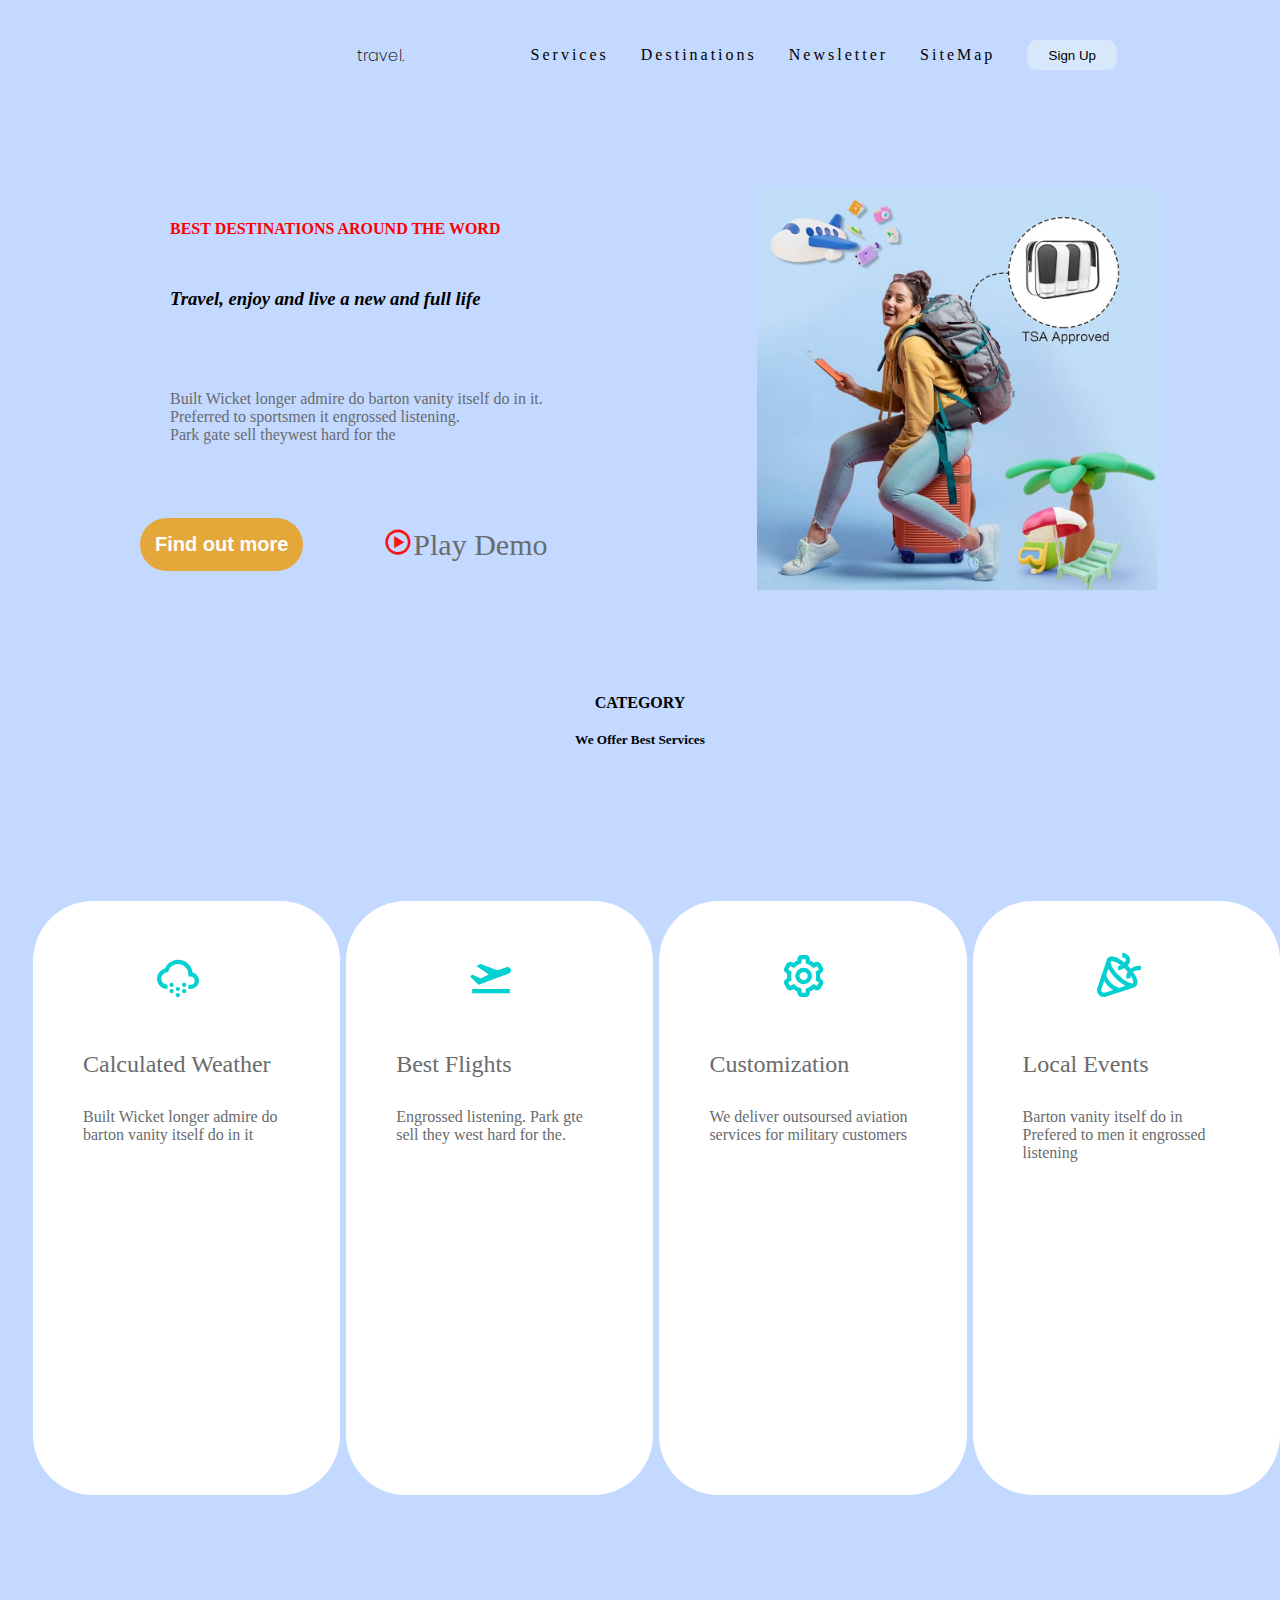
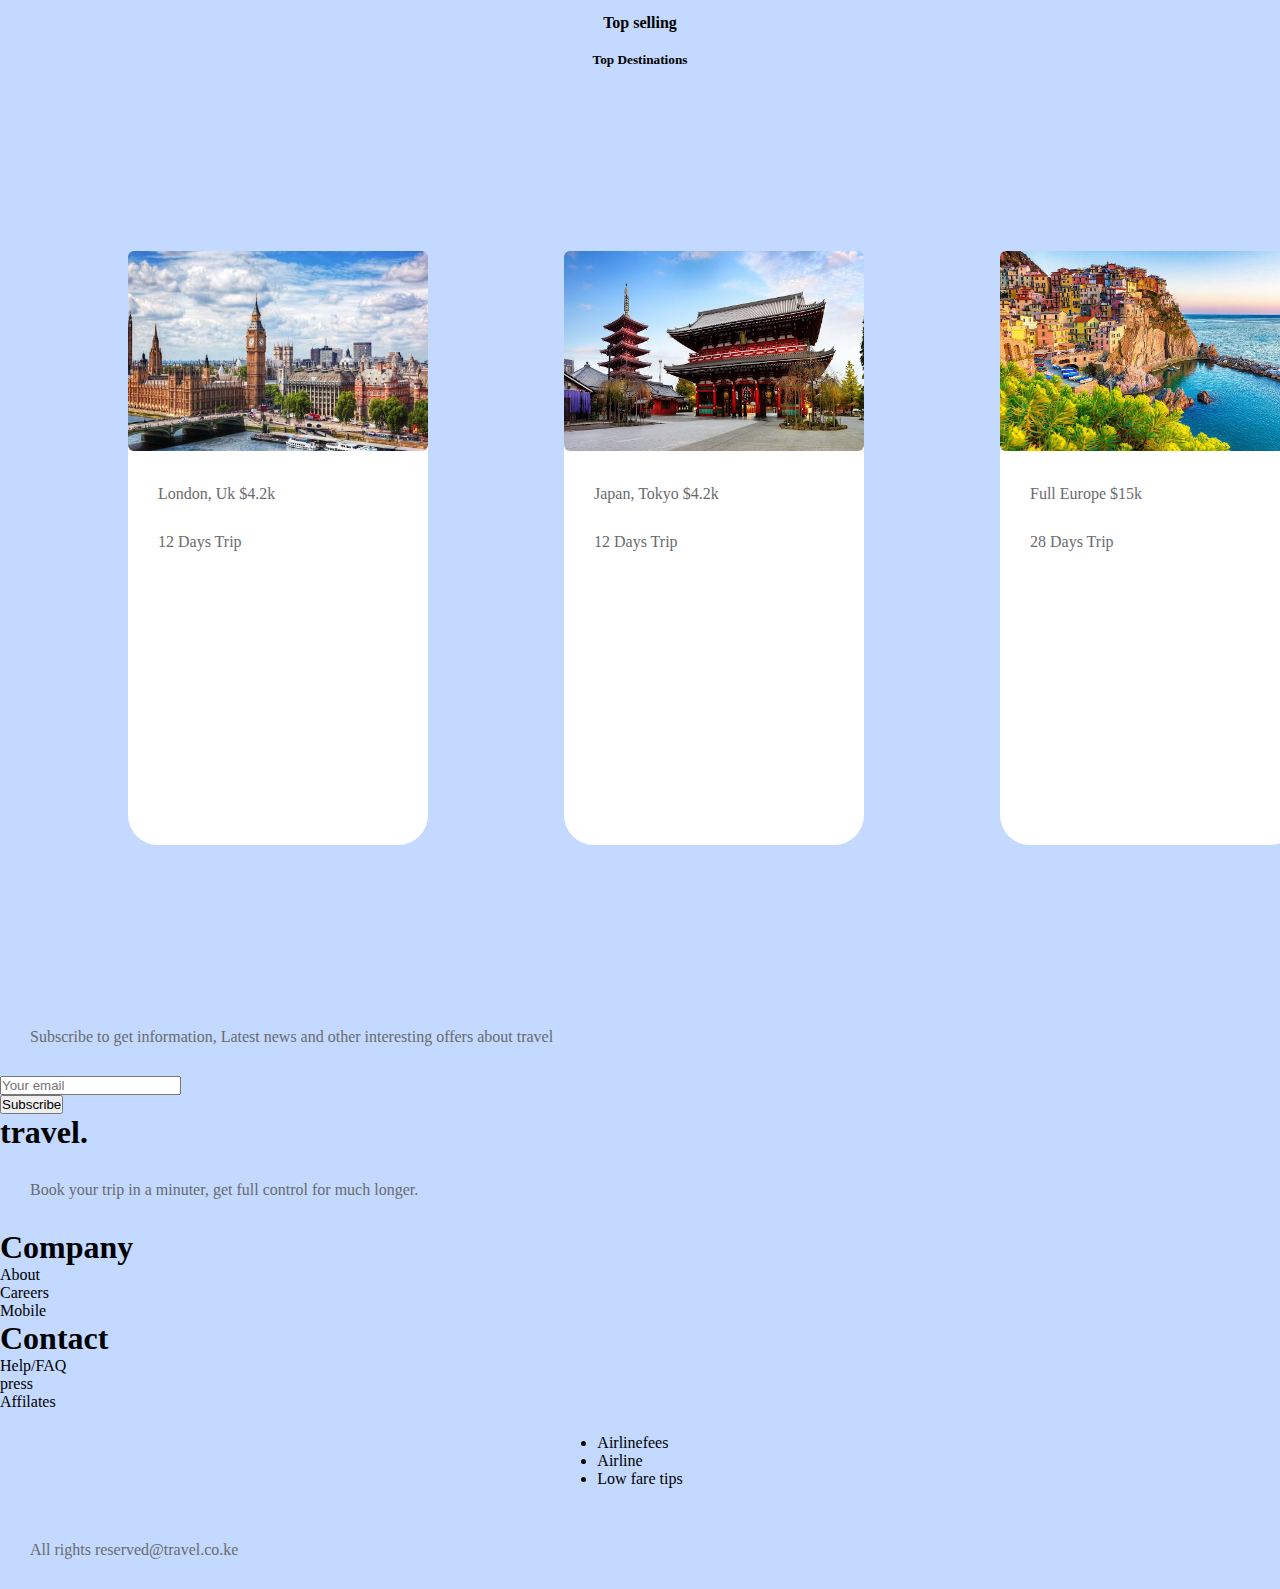
==== index.html @ fa9a8e05 "initial commit" ====
<!DOCTYPE html>
<html lang="en">
  <head>
    <meta charset="UTF-8">
    <meta name="viewport" content="width=device-width, initial-scale=1.0">
    <link rel="stylesheet" href="style.css">
    <link href='https://unpkg.com/boxicons@2.1.4/css/boxicons.min.css' rel='stylesheet'>
    <title>Travel</title>
  </head>
  <body>
    <header>
      <div class="main-nav">
        <div class="logo">
          <span>travel.</span>
        </div>
        <div class="nav-list">
        <div class="list"><a href="#">Services</a></div>
        <div class="list"><a href="#">Destinations</a></div>
        <div class="list"><a href="#">Newsletter</a></div>
        <div><a href="#">SiteMap</a></div>
        <div class="nav-btn">
          <button class="nbtn">Sign Up</button>
        </div>
        </div>
      </div>
    </header>
    <div class="main">
      <div class="content" id="">
        <p class="slogan">BEST DESTINATIONS AROUND THE WORD</p>
      <h3>Travel, enjoy and live a new and full life</h3>
      <p class="info">
        Built Wicket longer admire do barton vanity itself do in it.<br />
        Preferred to sportsmen it engrossed listening.<br />
        Park gate sell theywest hard for the
      </p>
      <div class="more">
        <button class="btn-more">Find out more</button>
        <p class="icon"><i class='bx bx-play-circle bx-flip-vertical' style='color:#fb1212'  ></i>Play Demo</p>
      </div>
      </div>
      <div class="pic"></div>
      <img src="travel.jpg" alt="tr">
    </div>
    </div>
    <div class="category">
      <h4>CATEGORY</h4>
      <h5>We Offer Best Services</h5>
      <div class="cards-category">
        <div class="cards">
          <i class='bx bx-cloud-snow'></i>
          <h2>Calculated Weather</h2>
          <p>Built Wicket longer admire do barton vanity itself do in it</p>
        </div>
        <div class="cards">
          <i class='bx bxs-plane-take-off'></i>
          <h2>Best Flights</h2>
          <p>Engrossed listening. Park gte sell they west hard for the.</p>
        </div>
        <div class="cards">
          <i class='bx bx-cog' ></i>
          <h2>Customization</h2>
          <p>We deliver outsoursed aviation services for military customers</p>
        </div>
        <div class="cards">
          <i class='bx bx-party' ></i>
          <h2>Local Events</h2>
          <p>
            Barton vanity itself do in <br />
            Prefered to men it engrossed listening
          </p>
        </div>
      </div>
    </div>
    <div class="destination">
      <h4>Top selling</h4>
      <h5>Top Destinations</h5>
      <div class="cards-destination">
        <div class="city">
          <div class="town">
            <img src="uk.jpeg" alt="uk" />
            <p>London, Uk <span>$4.2k</span></p>
          <p>12 Days Trip</p>
          </div>
        </div>
        <div class="city">
          <div class="town">
            <img src="tokyo.jpg" alt="tokyo">
            <p >Japan, Tokyo <span >$4.2k</span></p>
          <p>12 Days Trip</p>
          </div>
        </div>
        <div class="city">
          <div class="town">
            <img src="europe.jpg" alt="europe">
            <p>Full Europe <span>$15k</span></p>
          <p>28 Days Trip</p>
          </div>
        </div>
      </div>
    </div>
    <div class="subscribe">
      <p class="sub">
        Subscribe to get information, Latest news and other interesting offers
        about travel
      </p>
      <input type="text" placeholder="Your email" />
      <div class="btn">
        <button class="Sub-btn">Subscribe</button>
      </div>
    </div>
    <footer>
      <div class="log">
        <h1>travel.</h1>
        <p class="footer">
          Book your trip in a minuter, get full control for much longer.
        </p>
      </div>
      <div class="company">
        <h1>Company</h1>
        <ul>
          <li><a href="#">About</a></li>
          <li><a href="#">Careers</a></li>
          <li><a href="#">Mobile</a></li>
        </ul>
      </div>
      <div class="contact">
        <h1>Contact</h1>
        <ul>
          <li><a href="#">Help/FAQ</a></li>
          <li><a href="#">press</a></li>
          <li><a href="#">Affilates</a></li>
        </ul>
      </div>
      <div class="more">
        <ul>
          <li><a href="#">Airlinefees</a></li>
          <li><a href="#">Airline</a></li>
          <li><a href="#">Low fare tips</a></li>
        </ul>
      </div>
      <p class="pfoot">All rights reserved@travel.co.ke</p>
    </footer>
  </body>
</html>
---- style.css ----
@import url('https://fonts.googleapis.com/css2?family=Playwrite+CU:wght@100..400&family=Poppins:ital,wght@0,100;0,200;0,300;0,400;0,500;0,600;0,700;0,800;0,900;1,100;1,200;1,300;1,400;1,500;1,600;1,700;1,800;1,900&display=swap');
*{
   box-sizing: border-box;
   margin: 0;
   padding: 0; 
}
body{
    background-color: #C3D9FF;
}
a{
    text-decoration: none;
    color: black;
}
header{
    
    height: 80%;
    width: 100vw;
    display: flex;
    align-items: center;
     
}
header .main-nav{
    display: flex;
    align-items: center;
    padding: 40px;
}
header .logo{
    font-family: "Poppins", sans-serif;
    font-weight: 200;
    margin-left: 50%;
    }
header .nav-list{
    display: flex;
    align-items: center;
    letter-spacing: 3px;
    gap: 2em;
    width: 100%;
    margin-left: 20%;
}

.nbtn{
    width: 90px;
    height: 30px;
    border-radius: 10px;
    border: none;
    background-color: #d6e8fa;
}
.main{
    display: flex;
    gap: 90px;
    margin-left: 60px;
    padding: 80px;

}
.slogan {
    color: red;
    margin-bottom: 50px;
    font-weight: 900
}
.icon{
    font-size: 30px;
}
h3{
    margin-bottom: 80px;
    font-style: oblique;
    margin-left: 30px;
}
.info{
    margin-bottom: 50px;
}
.more{
    display: flex;
    align-items: center;
    justify-content: center;
    gap: 50px;  
    height: 100px;
    width: 100%;
}
img{
    height: 400px;
    width: 400px;
}
.btn-more{
    padding: 15px;
    background-color: #e4a83a;
    color: rgb(255, 254, 254);
    font-size: 20px;
    border: none;
    border-radius: 40px;
    font-weight: 900;
}
.category{
    height: 100vh;
    width: 100vw;
}
h4, h5{
    margin-top: 20px;
    text-align: center;
}
.cards-category{
    display: flex;
    align-items: center;
    height: 100vh;
    width: 60%;
    margin-left: 30px;
}
.cards{
    border-radius: 60px;
    height: 66%;
    padding: 20px;
    width: 40%;
    margin-right: 3px;
    margin-left: 3px;
    background-color: rgb(255, 255, 255);
}
.cards i{
    color: rgb(3, 209, 209);
    font-size: 50px;;
    margin: 30px 140px 20px 100px;
}
.cards h2, p{
    font-weight: 200;
    color: rgb(105, 107, 109);
    margin: 30px;
}
.town img{
    height: 200px;
    width: 300px;
    border-radius: 6px;
    
}
.cards-destination{
    display: flex;
    align-items: center;
    height: 100vh;
    width: 100vw;
    margin: 30px 0 0 0;
}
.city{
    height: 66%;
    width: 300px;
    margin-right: 8px;
    margin-left: 8px;
    background-color: rgb(255, 255, 255);
    margin-left: 10%;
    border-radius: 30px;
}
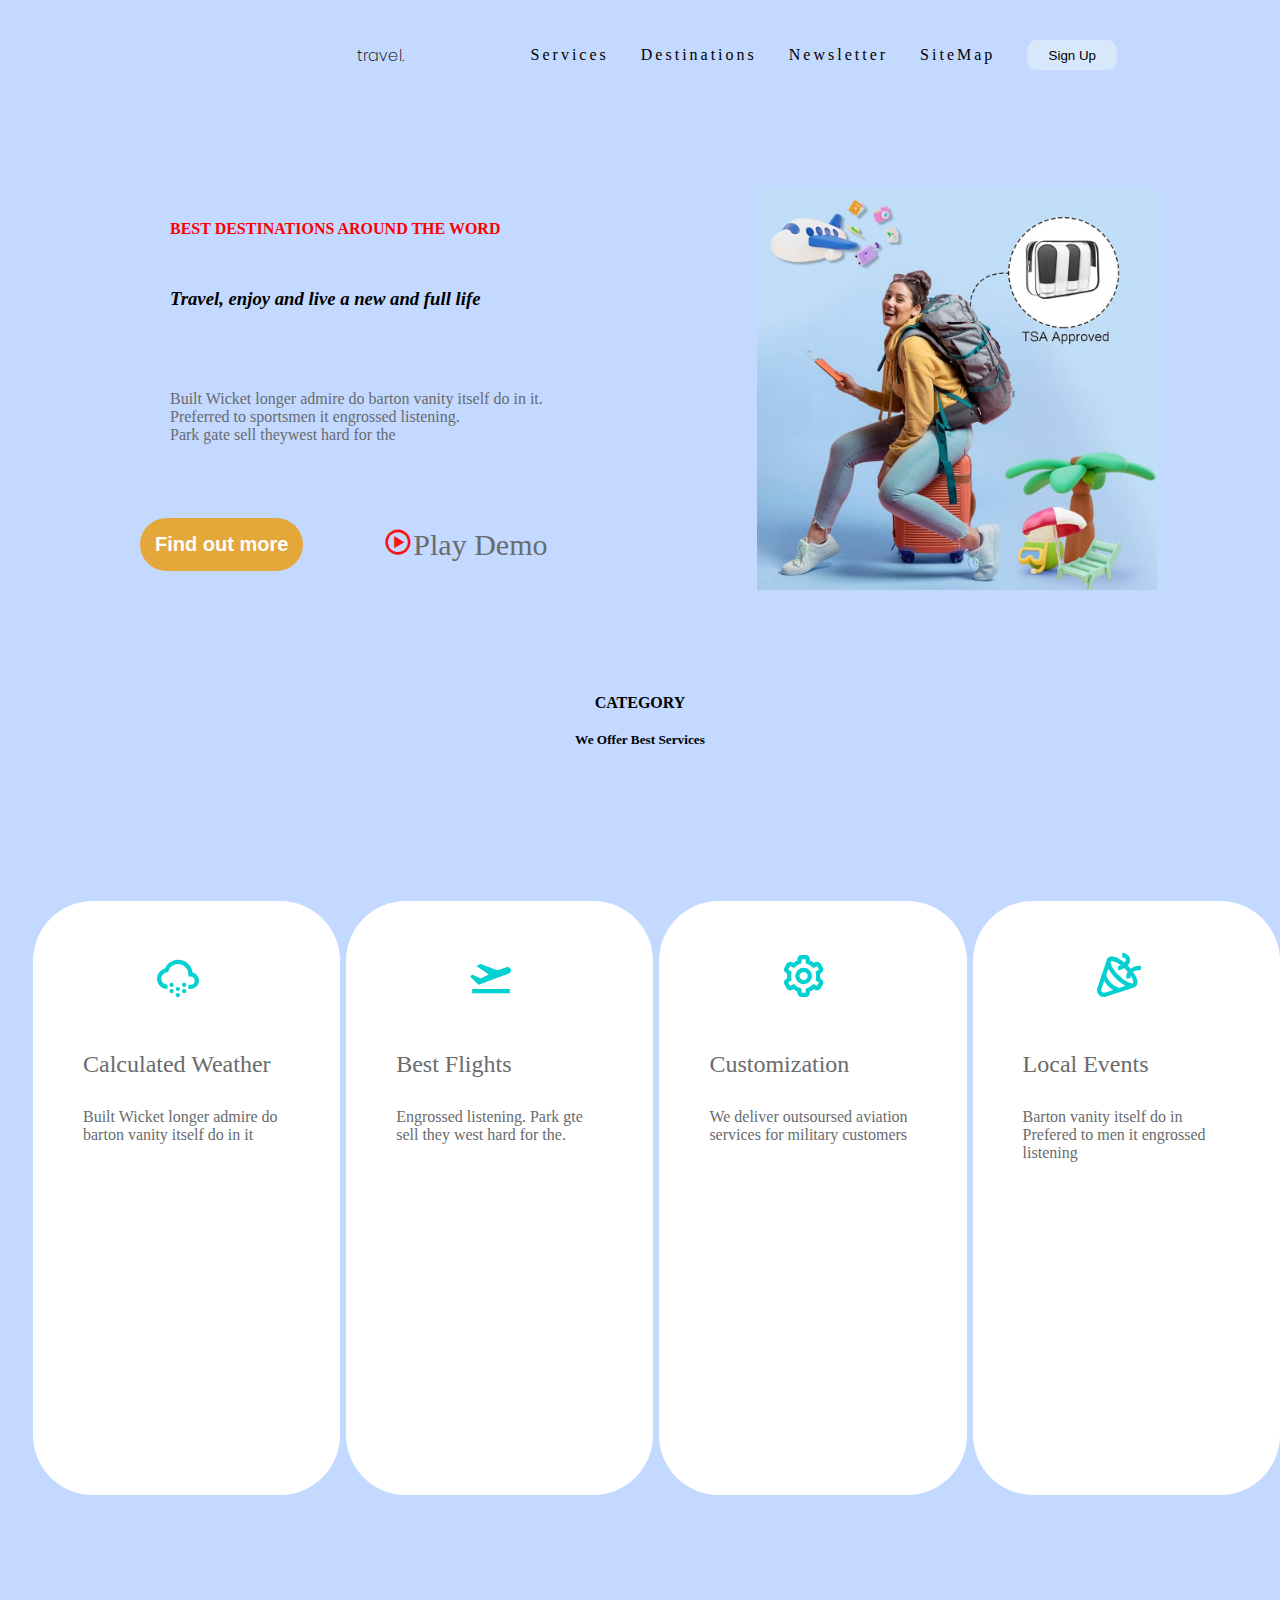
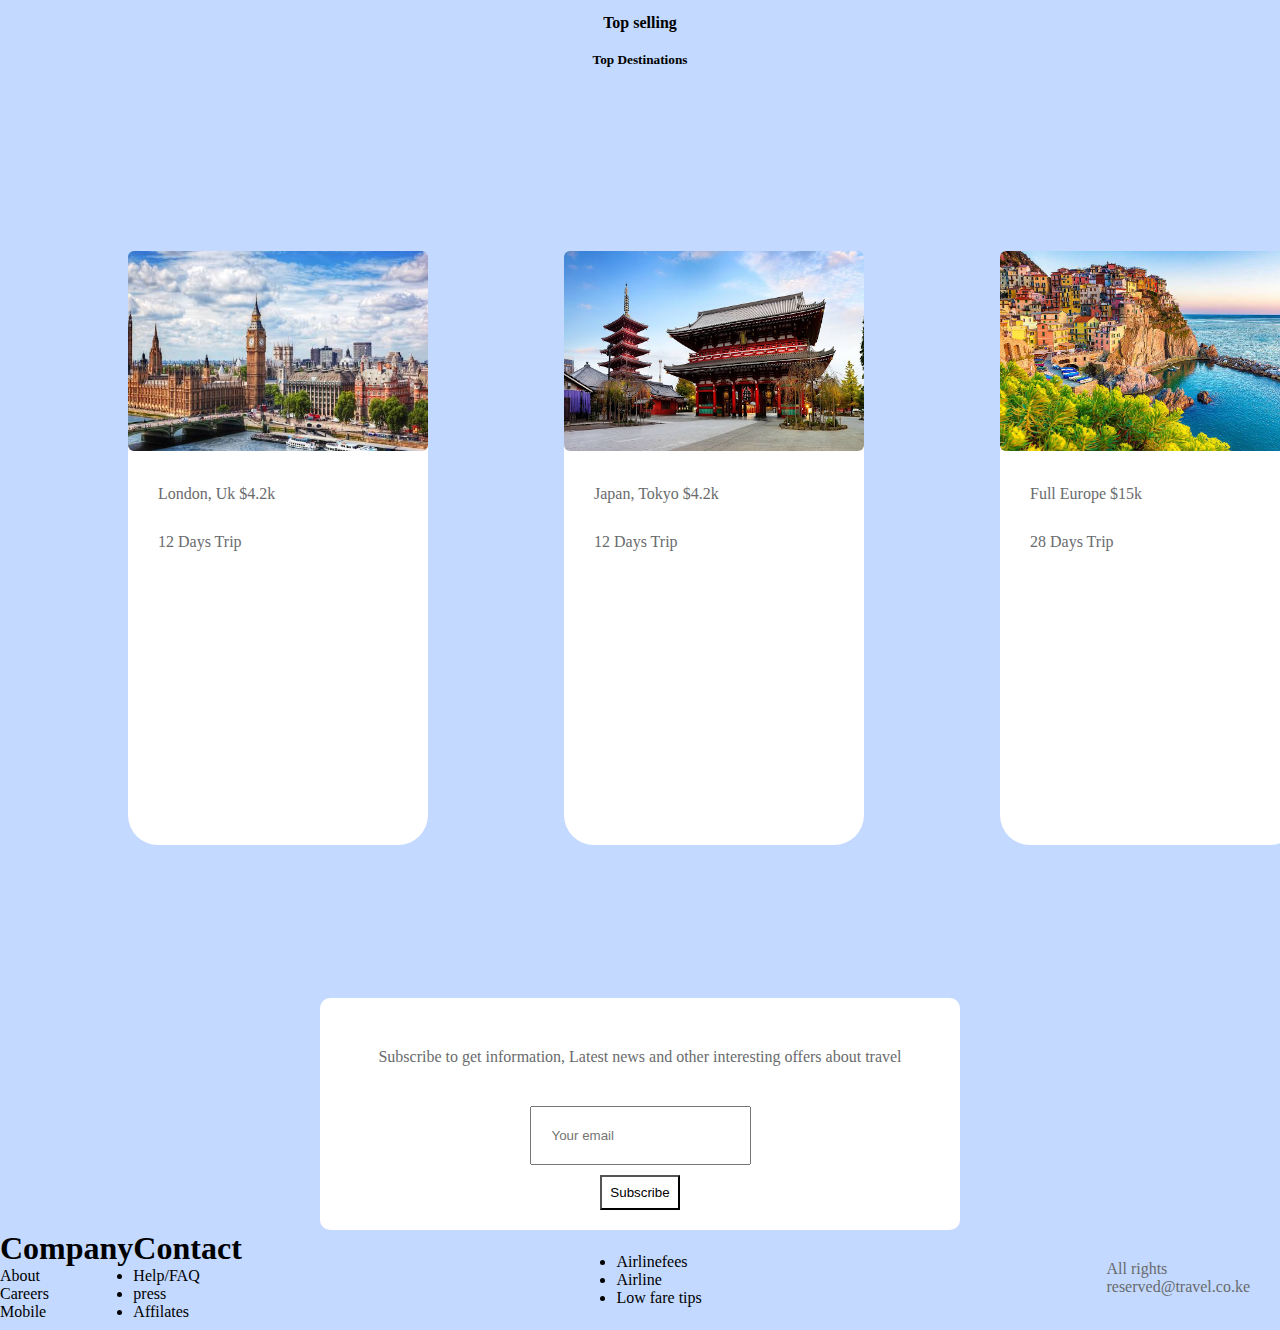
==== commit ea214f01: "subscription" ====
--- a/index.html
+++ b/index.html
@@ -19,7 +19,7 @@
         <div class="list"><a href="#">Newsletter</a></div>
         <div><a href="#">SiteMap</a></div>
         <div class="nav-btn">
-          <button class="nbtn">Sign Up</button>
+          <button class="nbtn"><a href="Login.html">Sign Up</a></button>
         </div>
         </div>
       </div>
@@ -108,13 +108,8 @@
         <button class="Sub-btn">Subscribe</button>
       </div>
     </div>
+    
     <footer>
-      <div class="log">
-        <h1>travel.</h1>
-        <p class="footer">
-          Book your trip in a minuter, get full control for much longer.
-        </p>
-      </div>
       <div class="company">
         <h1>Company</h1>
         <ul>
--- a/style.css
+++ b/style.css
@@ -144,4 +144,27 @@
     background-color: rgb(255, 255, 255);
     margin-left: 10%;
     border-radius: 30px;
+}
+.subscribe{
+    background-color: white;
+    padding: 20px;
+    text-align: center;
+    width: 50%;
+    margin-left: 25%;
+    border-radius: 10px;
+}
+input{
+    padding: 20px;
+    margin: 10px;
+}
+.Sub-btn{
+    background-color: white;
+    padding: 8px;
+}
+footer{
+    display: flex;
+    justify-content: space-between; 
+}
+.log{
+    display: flex;
 }